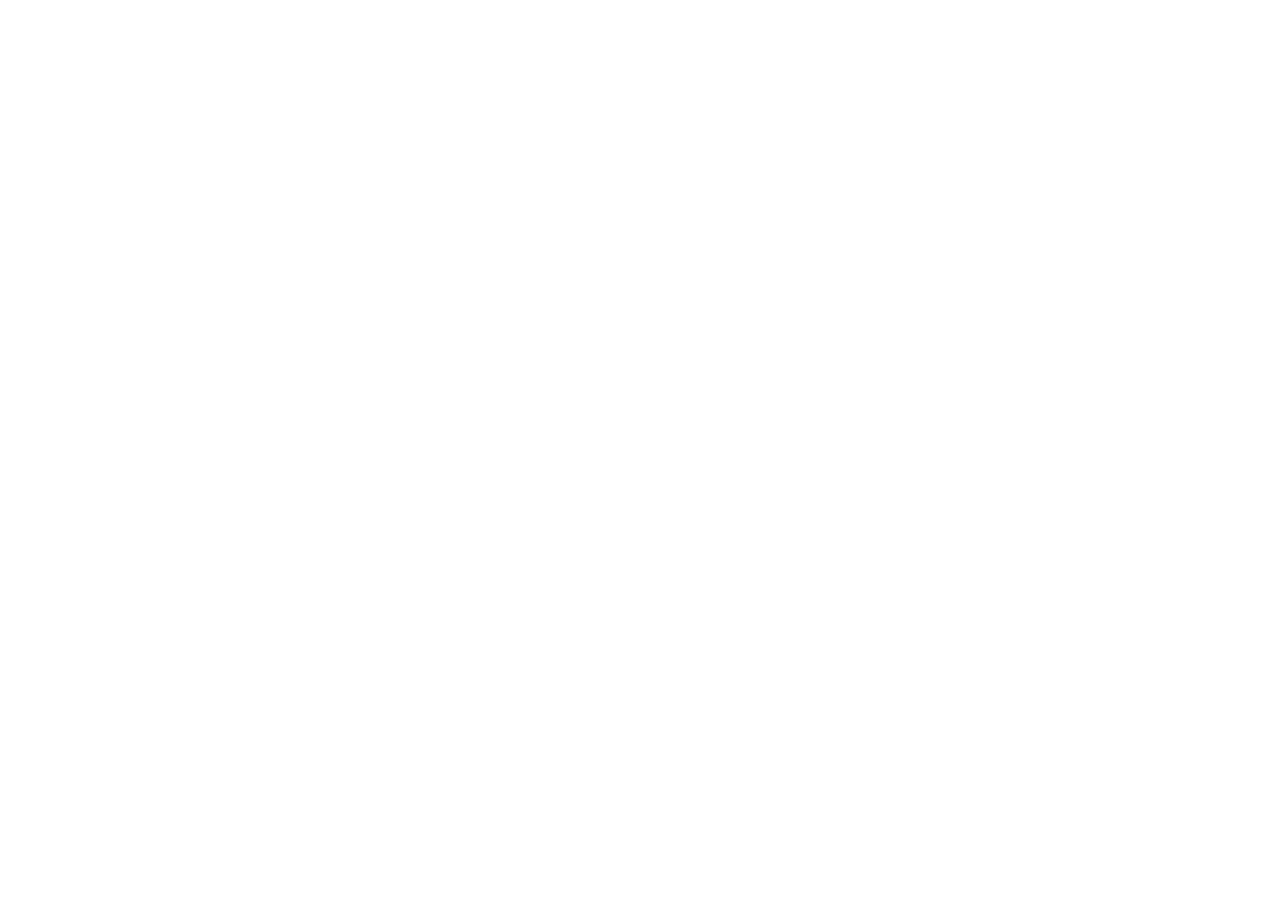
==== login.html @ 18804db6 "Prep for login view work" ====
<!DOCTYPE html>
<html lang="en">
<head>
    <meta charset="UTF-8">
    <meta name="viewport" content="width=device-width, initial-scale=1.0">
    <meta http-equiv="X-UA-Compatible" content="ie=edge">
    <title>Log In</title>
</head>
<body>
    
</body>
</html>
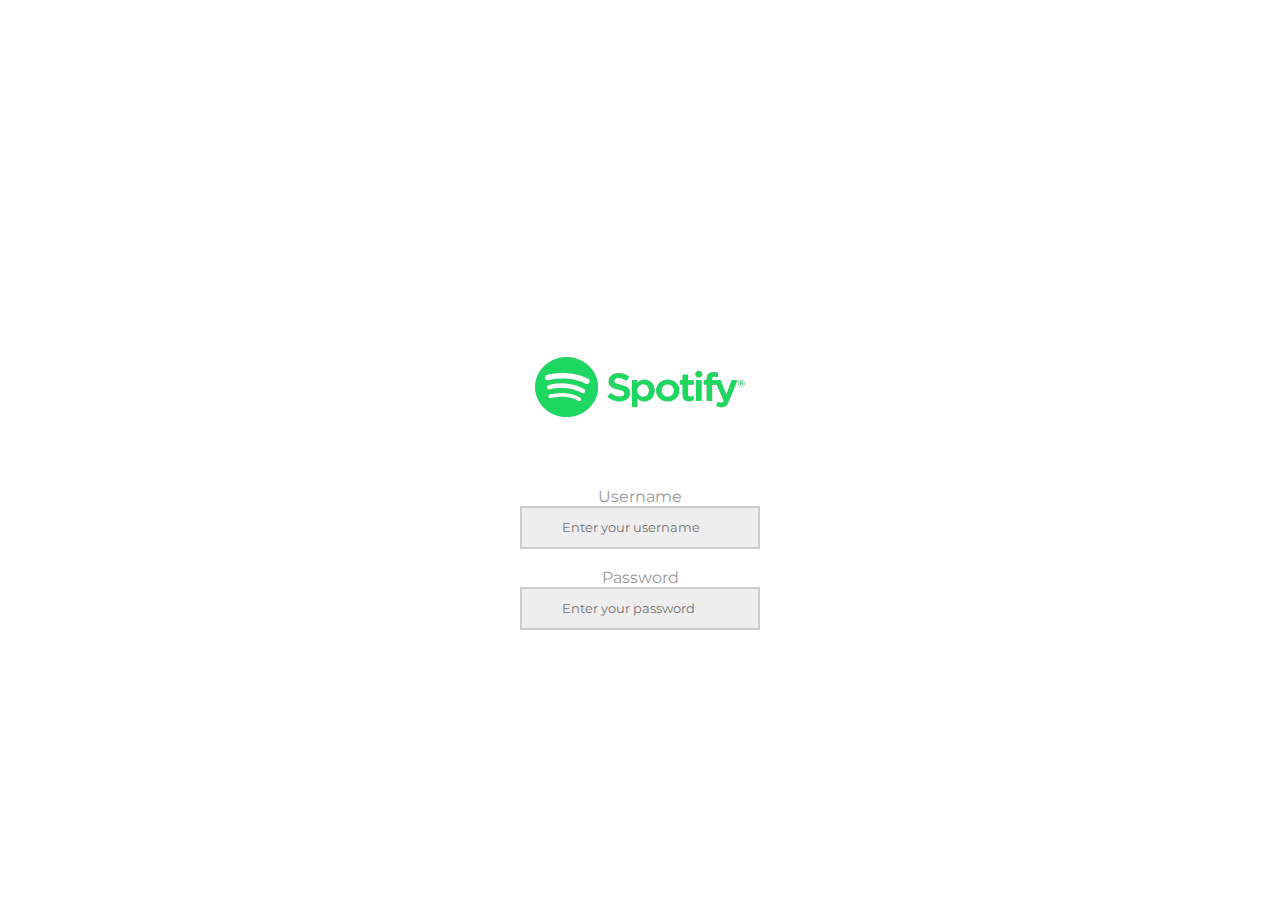
==== commit eefebc58: "begin login page & fixed index issues" ====
--- a/login.html
+++ b/login.html
@@ -5,8 +5,24 @@
     <meta name="viewport" content="width=device-width, initial-scale=1.0">
     <meta http-equiv="X-UA-Compatible" content="ie=edge">
     <title>Log In</title>
+    <link rel="stylesheet" href="login.css">
 </head>
 <body>
-    
+    <section class="container">
+        <div>
+            <a href="/index.html">
+                <img class="logo" src="/assets/59b5bb466dbe923c39853e00.png" alt="">
+            </a>
+        </div>
+
+        <div class="form">
+            <form action="">
+                Username <br>
+                <input type="text" name="username" id="" placeholder="Enter your username"> <br><br>
+                Password <br>
+                <input type="text" name="username" id="" placeholder="Enter your password">
+            </form>
+        </div>
+    </section>
 </body>
 </html>--- a/login.css
+++ b/login.css
@@ -0,0 +1,46 @@
+@import url('https://fonts.googleapis.com/css?family=Montserrat:400,500,600,700&display=swap');
+
+* {
+    font-family: 'Montserrat', sans-serif;
+    color: white;
+    
+}
+
+body {
+    background-color: white;
+    display: flex;
+    flex-direction: column;
+    justify-content: center;
+    align-items: center;
+    height: 100vh;
+}
+
+.container {
+    background: url('https://i.imgur.com/xZL41k9.png') no-repeat center center fixed;
+    background-size: cover;
+    position: relative;
+    width: 420px;
+    max-width: 100%;
+    
+}
+
+.logo {
+    height: 200px;
+    width: 150px;
+    display: block;
+    margin-left: auto;
+    margin-right: auto;
+    width: 50%;
+}
+
+.form form{
+    color: #9A9A9A;
+    text-align: center;
+}
+
+.form form input[type="text"]{
+    font-size: 0.8rem;
+    background: rgba(170, 170, 170,.20);
+    border: 2px solid #ccc;
+    padding: 12px 20px 12px 40px;
+}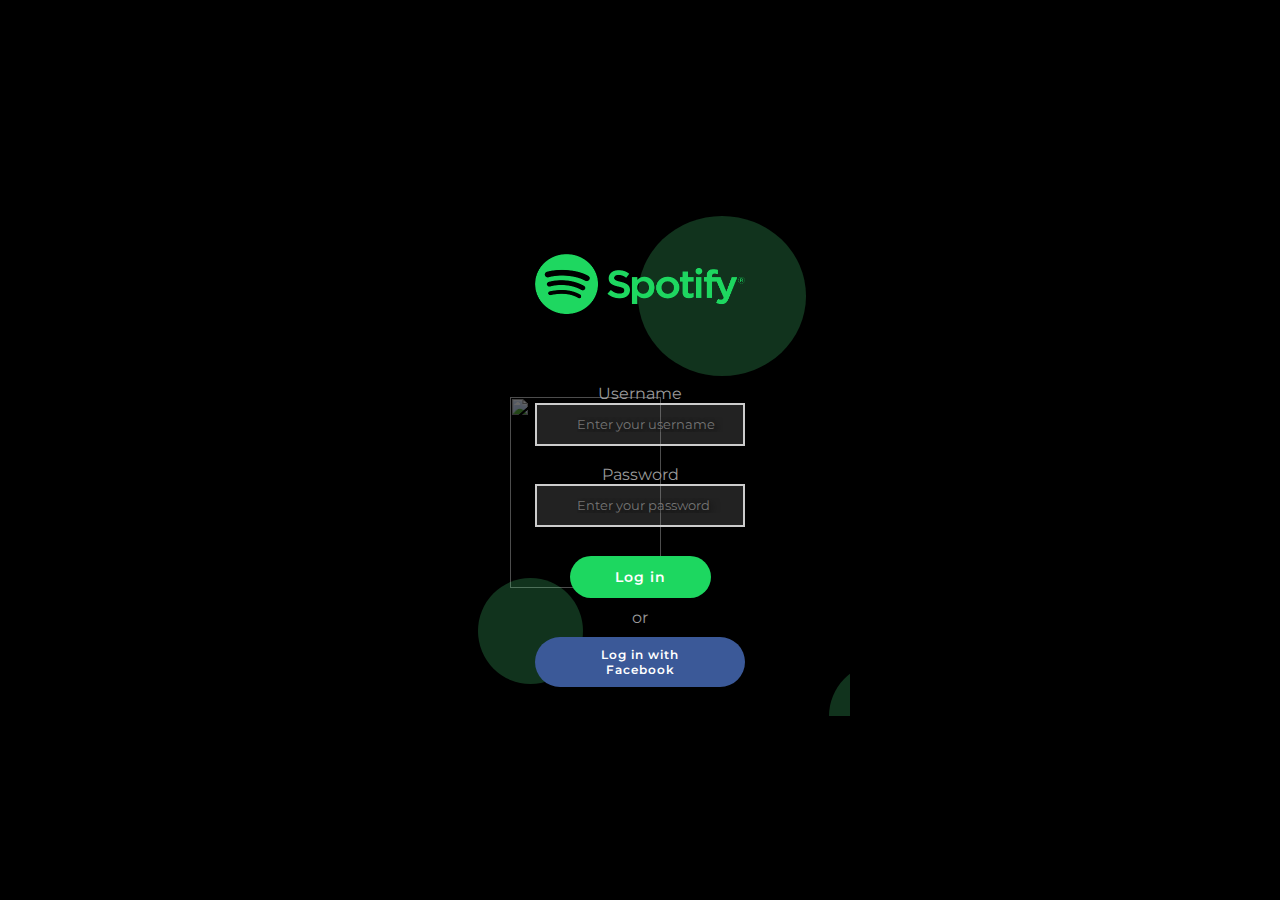
==== commit 94cde5c7: "finished login page" ====
--- a/login.html
+++ b/login.html
@@ -10,19 +10,32 @@
 <body>
     <section class="container">
         <div>
-            <a href="/index.html">
-                <img class="logo" src="/assets/59b5bb466dbe923c39853e00.png" alt="">
-            </a>
+            <img class="logo" src="/assets/59b5bb466dbe923c39853e00.png" alt="">
         </div>
 
         <div class="form">
             <form action="">
                 Username <br>
-                <input type="text" name="username" id="" placeholder="Enter your username"> <br><br>
+                <input type="text" name="username" id="" placeholder="Enter your username"> <br>
                 Password <br>
-                <input type="text" name="username" id="" placeholder="Enter your password">
+                <input type="password" name="password" id="" placeholder="Enter your password"> <br>
+                <a href="">
+                    <button>Log in</button>
+                </a>
+                or <br>
+                <a href="">
+                    <button class="fb">Log in with Facebook</button>
+                </a>
+                <br>
             </form>
         </div>
+
+        <div style="align-content: center;">
+            <img src="https://i.dlpng.com/static/png/279453_preview.png" alt="" class="guy-music">
+        </div>
+        <div class="home-page-circle-1"></div>
+        <div class="home-page-circle-2"></div>
+        <div class="home-page-circle-3"></div>
     </section>
 </body>
 </html>--- a/login.css
+++ b/login.css
@@ -7,21 +7,26 @@
 }
 
 body {
-    background-color: white;
+    background-color: black;
     display: flex;
     flex-direction: column;
     justify-content: center;
     align-items: center;
     height: 100vh;
+    padding: 0;
+    margin: 0;
+    min-height: 100vh;
 }
 
 .container {
+    
     background: url('https://i.imgur.com/xZL41k9.png') no-repeat center center fixed;
+    
     background-size: cover;
     position: relative;
     width: 420px;
     max-width: 100%;
-    
+    z-index: 0;
 }
 
 .logo {
@@ -36,11 +41,98 @@
 .form form{
     color: #9A9A9A;
     text-align: center;
+    display: flex;
+    flex-direction: column;
+    width: 50%;
+    margin: auto;
 }
 
-.form form input[type="text"]{
+.form form ::placeholder {
+    text-shadow: 2px 2px 8px black;
+}
+
+.form form input[type="text"],
+.form form input[type="password"]
+{
     font-size: 0.8rem;
     background: rgba(170, 170, 170,.20);
     border: 2px solid #ccc;
     padding: 12px 20px 12px 40px;
-}+    
+}
+
+button {
+	border-radius: 25px;
+	border: none;
+	background-color: #1DD760;
+	color: #FFFFFF;
+	font-size: 14px;
+	font-weight: 600;
+	padding: 12px 45px;
+	letter-spacing: 1px;
+    transition: transform 80ms ease-in;
+    text-align: center;
+    margin: 10px 0;
+    cursor: pointer;
+}
+
+.fb {
+    border-radius: 25px;
+    font-size: 12px;
+    background-color: #3B5998;
+    padding: 10px 45px;
+}
+
+.guy-music {
+    position: absolute;
+    bottom: 0vw;
+    left: 5rem;
+    width: 60%;
+    height: 60%;
+    filter: opacity(40%);
+    z-index: -1;
+}
+
+  /* spotify bubbles */
+.home-page-circle-1 {
+    position: absolute;
+    width: 25%;
+    height: 20%;
+    border-radius: 50%;
+    background-color: rgba(87, 255, 143, 0.2);
+    bottom: 2rem;
+    left: 3rem;
+    z-index: -1;
+  }
+  
+
+  .home-page-circle-2 {
+    position: absolute;
+    width: 40%;
+    height: 30%;
+    border-radius: 50%;
+    background-color: rgba(87, 255, 143, 0.2);
+    top: 2rem;
+    left: 13rem;
+    z-index: -1;
+  }
+  
+  .home-page-circle-3 {
+    position: absolute;
+    overflow: hidden;
+    width: 25%;
+    height: 20%;
+    bottom: 0;
+    right: 0rem;
+    z-index: -1;
+  }
+  
+  .home-page-circle-3::before {
+    content: '';
+    transform: translate(80%, 50%);
+    position: absolute;
+    height: 100%;
+    width: 100%;
+    border-radius: 50%;
+    background-color: rgba(87, 255, 143, 0.2);
+  }